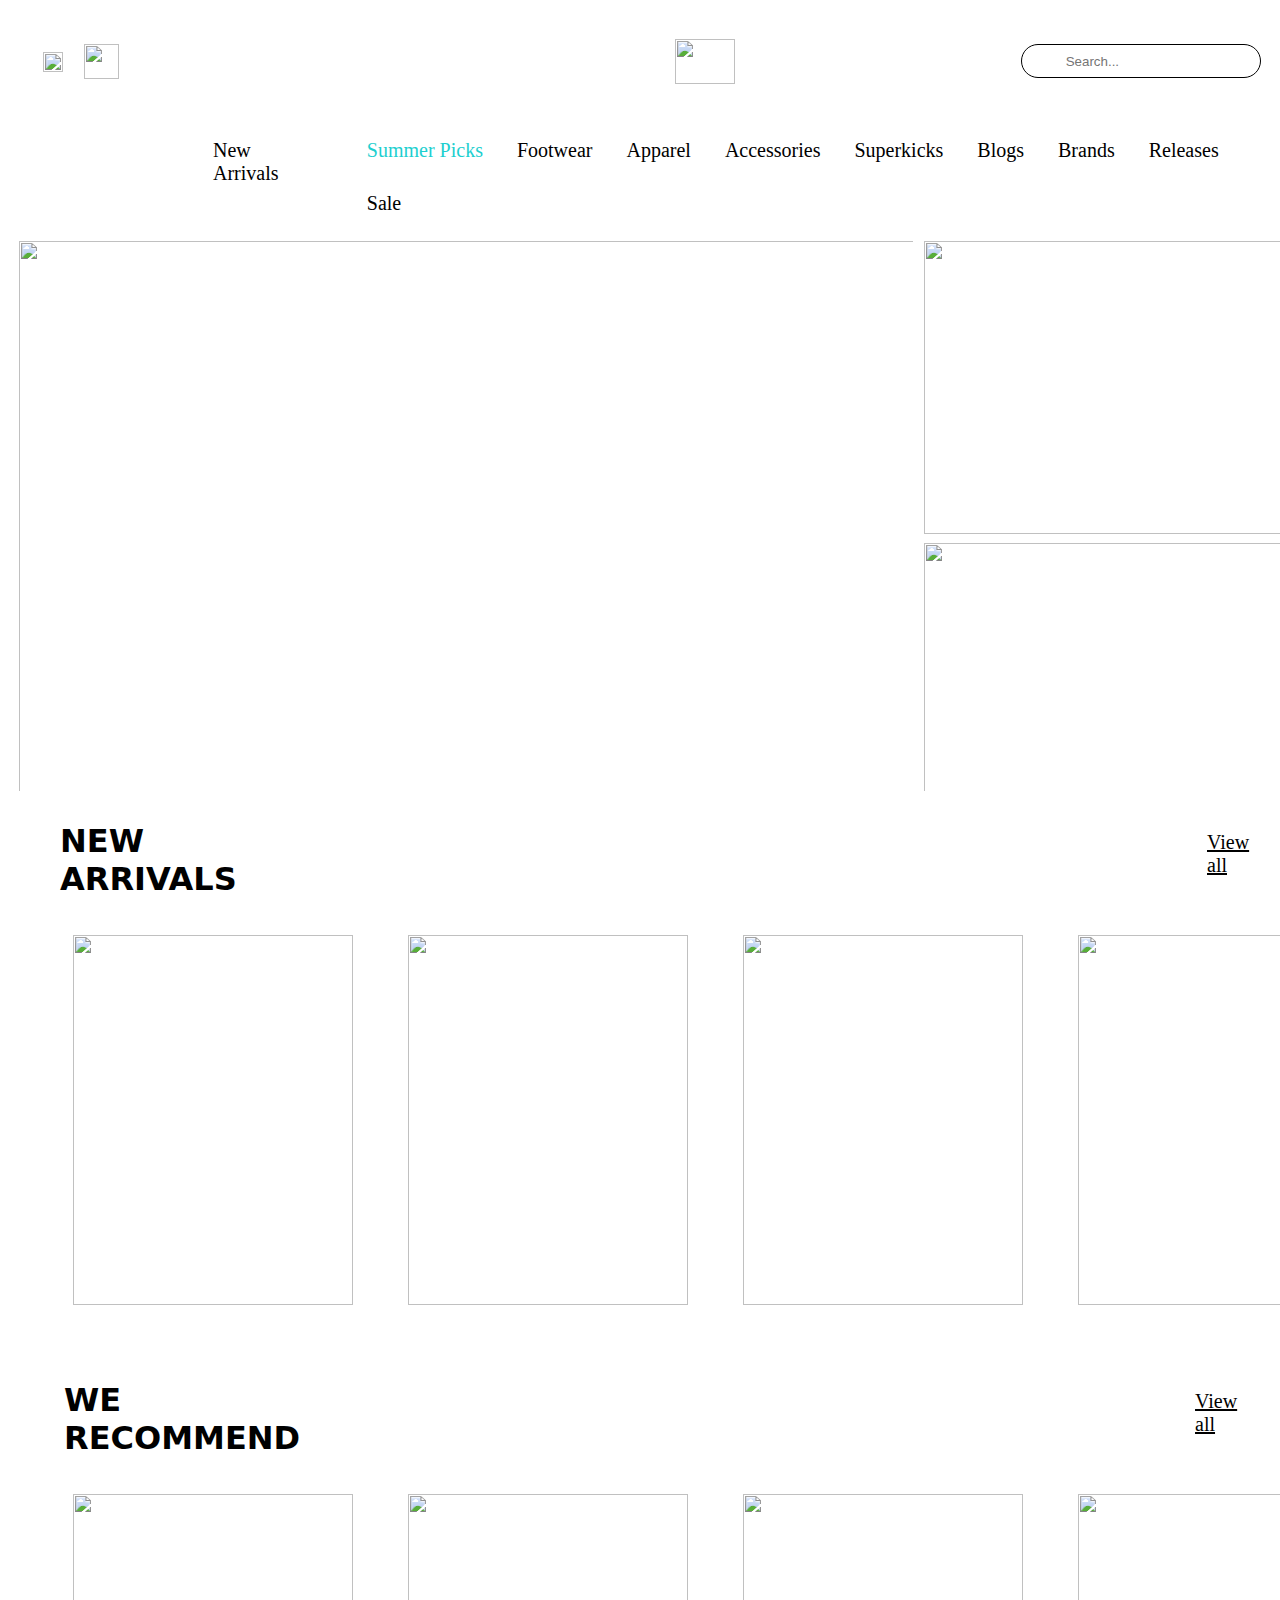
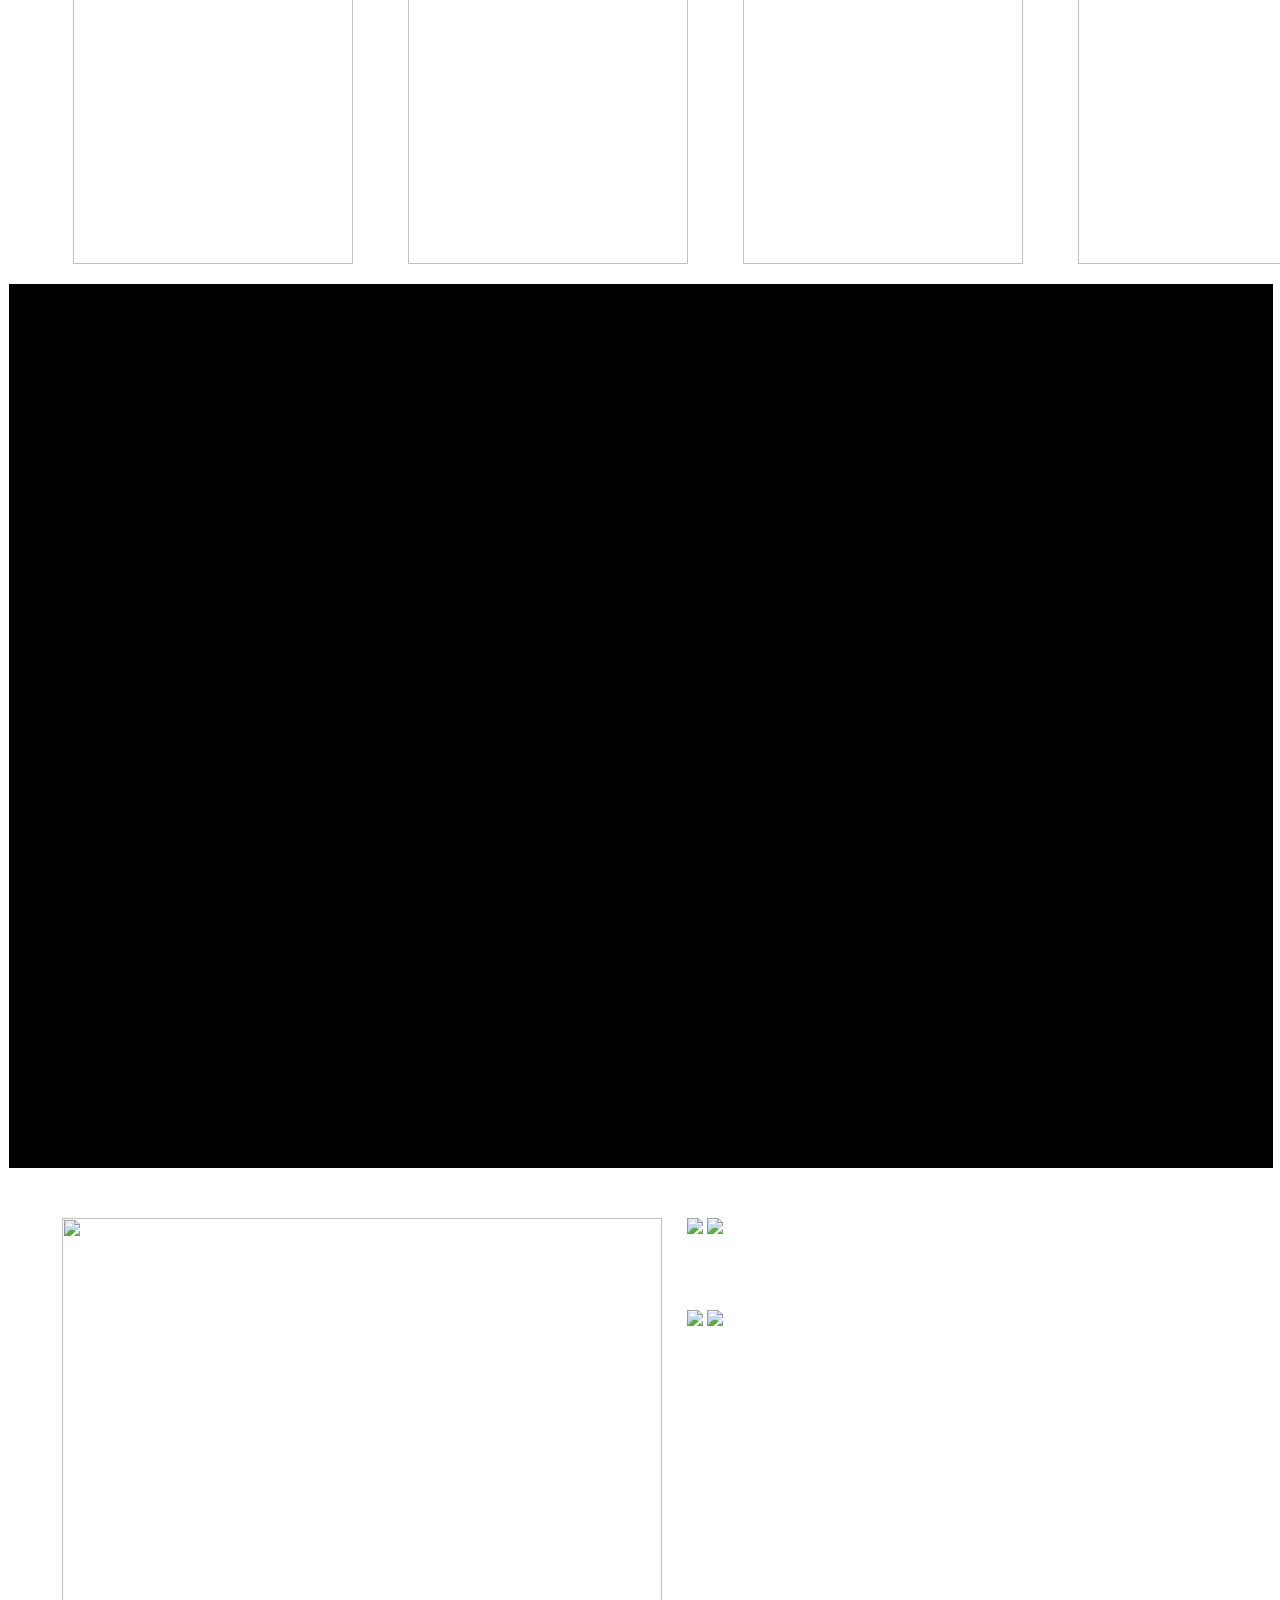
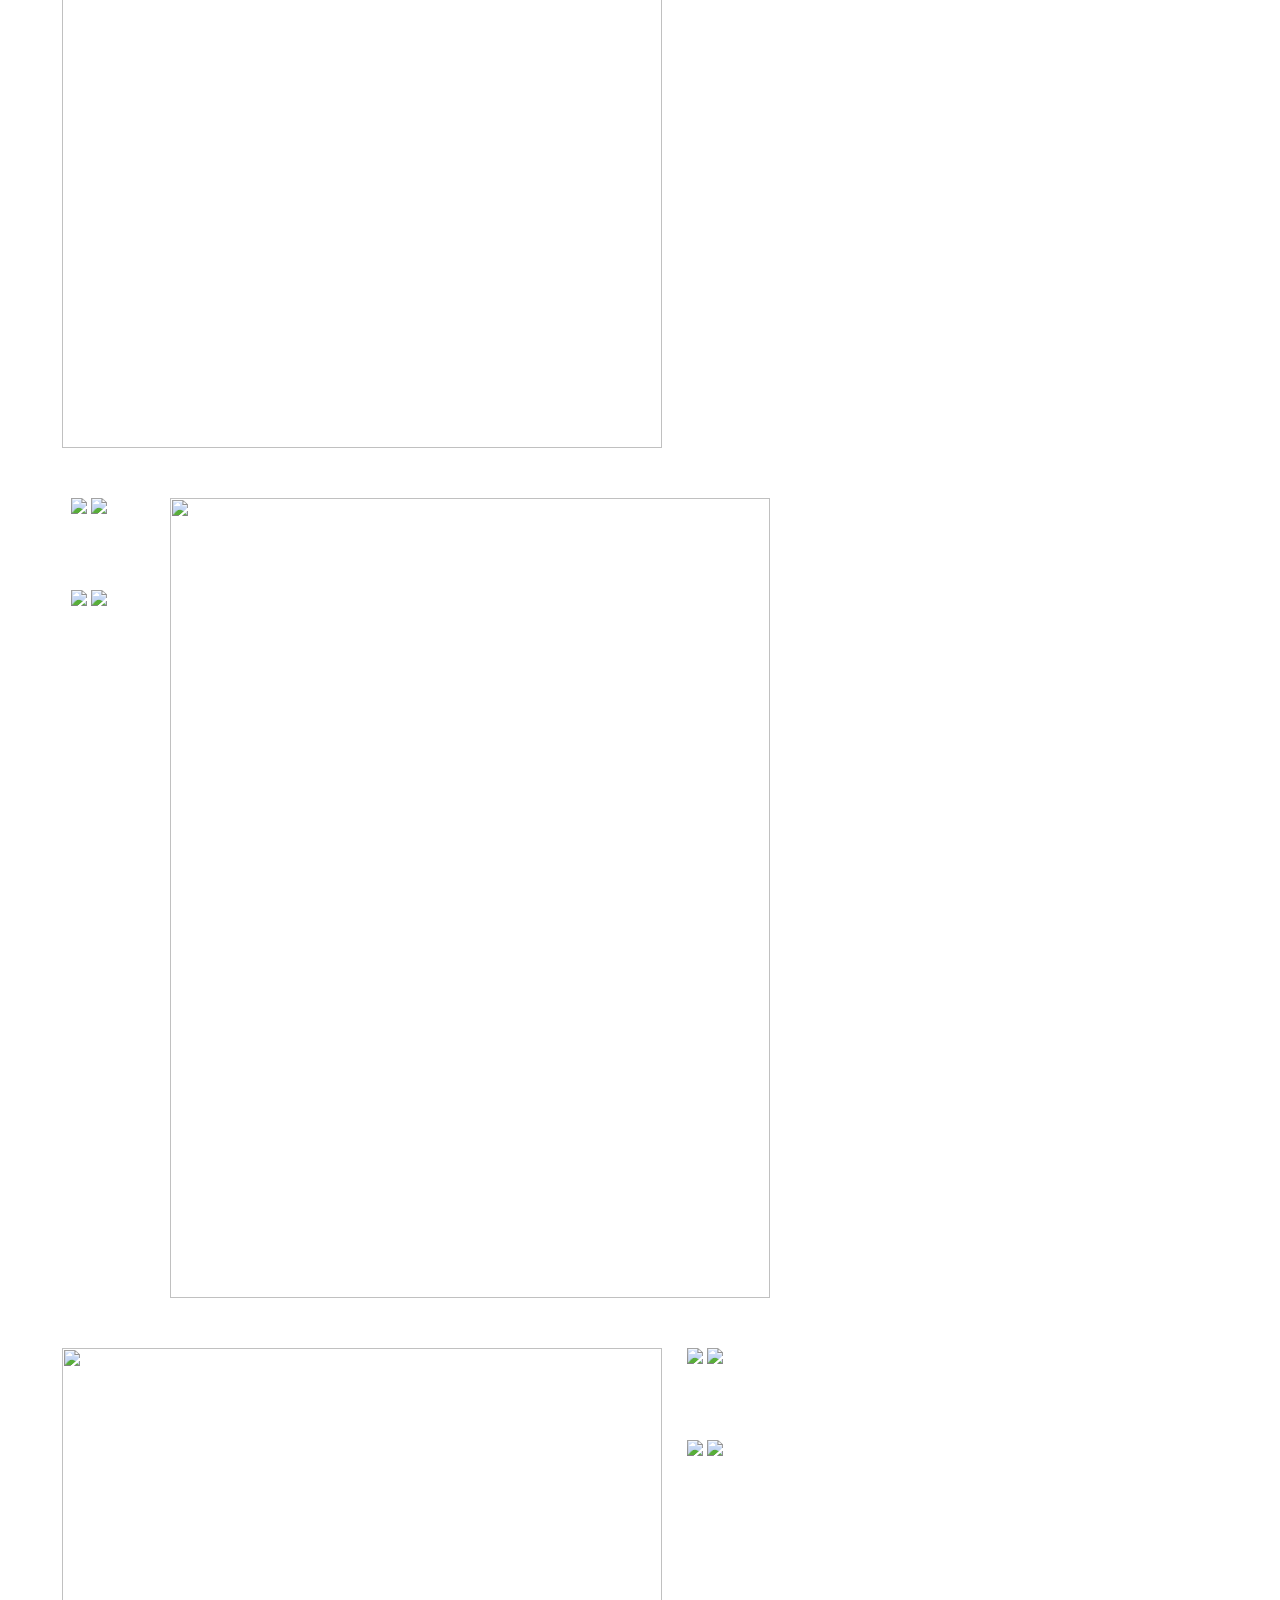
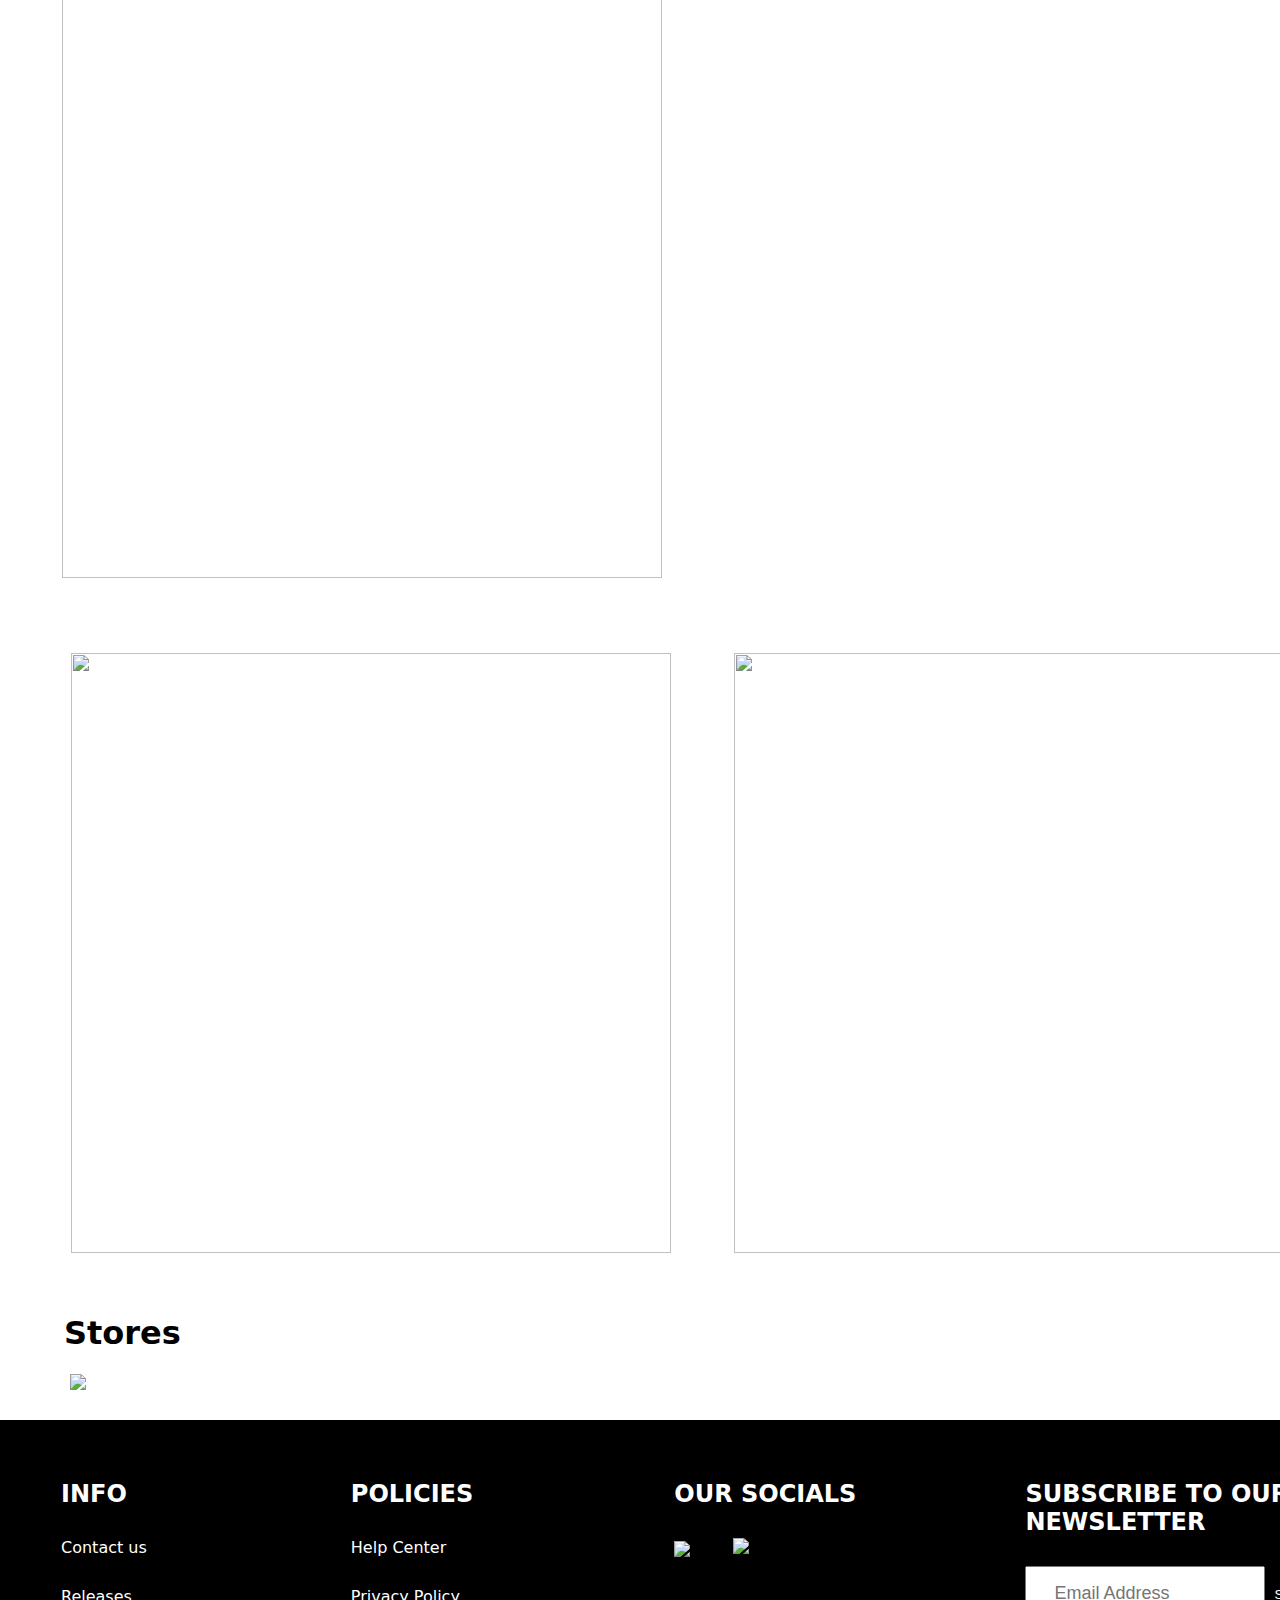
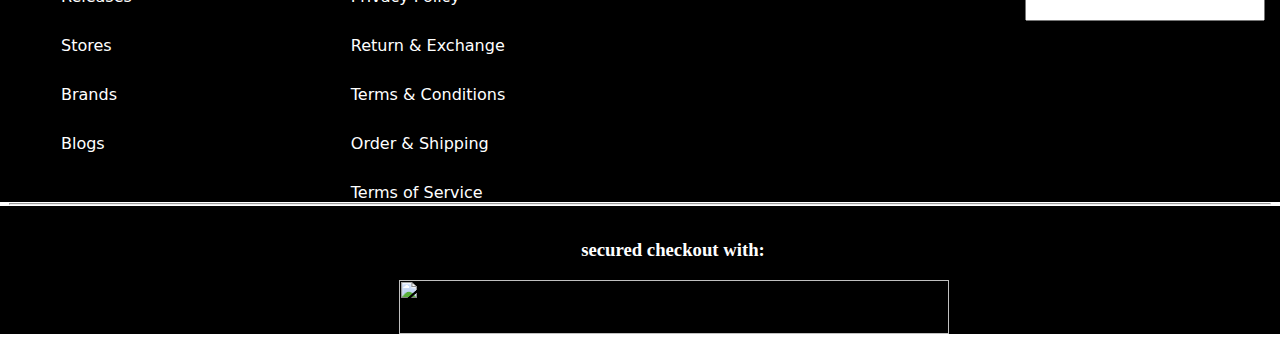
==== Index.html @ c91066b8 "Add files via upload" ====
<html>
    <head>
        <title>Superkicks India - Buy Premium Sneakers & Shoes Online in India</title>
        <link rel="icon" type="image/png" href="//www.superkicks.in/cdn/shop/files/Superkicks_Favicon.png?crop=center&amp;height=32&amp;v=1676955512&amp;width=32">
     
     <style>
      body{
    background-color:white;
}
.container{
    display: flex;
   align-items: center;
    gap: 1px;
   padding: 15px;
       
}

.box1{
grid-row: 1/1;
padding-top: 1px;
padding-left: 5px;

background-color: white;

}

.box2{
grid-row: 1/2;
padding-top: 1px;
padding-left: 540px;
background-color: white;}

.box3{

grid-row: 1/3;

padding-left: 270px;
padding-right: 1px;
background-color: white;
}
.box4{
grid-row: 1/1;


}
.searchbar{
    input[type=text] {

background-color:white;
background-image: url("searchicon.png");
background-size: 20px 20px;
background-position: 5px;

background-repeat: no-repeat;
padding: 12px 10px 12px 40px;
}
}
div {background-color:white;}
div a {
text-decoration: none;
color:  black;
font-size: 20px;
padding: 15px;
display:inline-block;
}
ul {
display: inline;
margin: 0;
padding: 0;
}
ul li {display: inline-block;}
ul li:hover { background-color: whitesmoke;}
ul li:hover ul {display: block;}
ul li ul {
position: absolute;
width: 120px;
display: none;
}
ul li ul li { 
background: whitesmoke;
display: block; 
}
ul li ul li a {display:block !important;} 
ul li ul li:hover {background:rgba(56, 55, 55, 0.185)}

.navbar{
display: flex;
padding-top: 10px;
padding-left: 190px;
gap: 20px;
}
.containerprod{
display: grid;
gap:1px;
grid-template-rows: repeat(1,1fr);
column-gap: 10px;
row-gap: -20px;
}
.boxp{
padding: 11px;
background-color:white;

;
}
.boxp1{
grid-row-start: 1;
grid-row-end:10;
height: 440px;
width: 850px;


}
.boxp2{
grid-row-start: 1;
grid-row-end:2;
grid-column-start:2;
grid-column-end: 2;
height: 150px;
width: 250px;
padding-bottom: 150px;
}
.boxp3{
padding-top: 1px;
grid-row-start: 2;
grid-row-end:2;
grid-column-start:5;
grid-column-end: 2;
height: 200px;
width: 250px;

}
.headerarrival{
display: flex;
padding-top: 20px;
padding-left: 26px;
}
.recommend{
display: flex;
padding-top: 20px;
padding-left: 62px;
}
.reccontainer{
display: flex;
gap: 25px;
padding-left: 50px;
}
.arrivalscontainer{
    display: flex;
    gap: 25px;
    padding-left: 50px;            }
    
    a.popper:hover{font-size: 22px;font-weight: 650;}



.scrollbox{
width: 200px;
height: 200px;
overflow-y: scroll;
background-color: #f6f6f6;


}
.scrollbox:hover {
::-webkit-scrollbar {
width: 8px;
}
::-webkit-scrollbar-thumb{
background-color: rgba(0,0,0,.2)
}
}
@media (hover: none) {
.scrollbox {
&::-webkit-scrollbar {
width: 8px;
}
::-webkit-scrollbar-thumb {
background-color: rgba(0,0,0,.2)
}
}
}
.videocontainer {

right: 0;
bottom: 0;
min-width: 100%;
min-height: 100%;
}
.videocontainer{
margin: 5px 0 0 1px;
}
.videooverlay{

position: fixed;
bottom: 0;
background: rgba(0, 0, 0, 0.5);
color: #f1f1f1;
width: 100%;
padding: 20px;
opacity: 1px;
}
.row{
display: flex;
}
.stores{
  height: 382px;
    width: 300px;
}
.stores1{
  height: 382px;
    width: 300px;
}
.foot{
  background-color: black;
  color: white;
  margin: 30px -35px 0 -10px;
  font-family: system-ui, -apple-system, BlinkMacSystemFont, 'Segoe UI', Roboto, Oxygen, Ubuntu, Cantarell, 'Open Sans', 'Helvetica Neue', sans-serif;

}
.info{
  background-color: black;
  color: white;
  margin: 30px 0 0 19px;
  
}
.allinfo{
  padding-left: 25px;
  display:flex;
  
  gap :195px;
}
.payments{
  padding-left: -10px;
  
  display:flex;
  background-color: black;
  color: white;
  margin: 0 -35 0 -9px;
  text-align: center;
  flex-direction: column;

}

     </style>
    </head>
    <body>
        <div class="container" >  
          <div class="box1"><a href="Login.html"><img style=" height: 20; width: 20;"  src="user.png" ></a></div>
          <div class="box1 box4"><img style=" width: 35;" src="flag-removebg-preview.png"></div>
       
        <div class="box2"><a href="Index.html"><img style="height: 45; width: 60;" src="logo.webp"></a></div>
        
        <div class="box3 searchbar "> <input style="  
            border:1.5px solid black ;
            border-radius :25px;
            height: 34;
            width:240;
    
    " type="text" placeholder= " Search..."> 
   </div>
   </div>
  
  

      <div class="navbar">
          <a class="popper" href="">New Arrivals</a>
          <ul>
            <li><a class="popper" href="" style="color:rgb(29, 207, 207)" >Summer Picks</a></li>
              <li>
              
                  <a class="popper" href="">Footwear</a>
                  <ul>
                      <ul class="scrollbox">
                          <li><a href="">Shop All</a></li>
                          <li><a href="">Sneakers</a></li>
                          <li><a href="">Basketball</a></li>
                          <li><a href="">Classic</a></li>
                          <li><a href="">Skateboard</a></li>
                          <li><a href="">Slides and Sandal</a></li>
                        </ul>
                    </ul>
                </li>
                
                <ul class="">
                    <li>
                        <a class="popper" href="#">Apparel</a>
                        <ul class="scrollbox">
                            <li><a href="">Shop All</a></li>
                            <li><a href="">Jewellery</a></li>
                            <li><a href="">Collectibles</a></li>
                            <li><a href="">Caps</a></li>
                            <li><a href="">Socks</a></li>
                            <li><a href="">Sneaker Care</a></li>
                            <li><a href="">Sunglasses</a></li>
                        </ul>
                    </li>
                </ul>
                <ul>
                    <li>
                        <a class="popper" href="">Accessories</a>
                        <ul class="scrollbox">
                            
                            <li><a href="">Shop All</a></li>
                            <li><a href="">T-Shirts & Shirts</a></li>
                            <li><a href="">Hoodies</a></li>
                            <li><a href="">Shorts</a></li>
                            <li><a href="">Pants</a></li>
                        </li>
                    </ul>
                    
                    
                </ul>
                
                <a  class="popper" href="">Superkicks</a>
                
                
                <a class="popper" href="">Blogs</a>
                
                
                <a class="popper" href="">Brands</a>
                
                
                <a class="popper" href="">Releases</a>
                
                
                <a class="popper" href="">Sale</a>
                
            </ul>
        </ul>
    </div> 
    
    <div class="containerprod">
        <div class="boxp1 boxp"><img style=" display: block;
         width: 107%;
         height: 125%;
         ;" src="mainpage pic1.webp"></div>
        <div class="boxp boxp2"><img style="     width: 410px;
         height: 293px; " src="mainpageup1.webp"></div>
        <div class="boxp boxp3"><img style=" width: 164%;
         height: 124%;" src="mainpagedp.webp"></div>
       
    </div>
    <div class="headerarrival">
        <h1 class="headerarrival" style="font-weight: 100px; font-weight:150px;font-family: system-ui, -apple-system, BlinkMacSystemFont, 'Segoe UI', Roboto, Oxygen, Ubuntu, Cantarell, 'Open Sans', 'Helvetica Neue', sans-serif;  ";>NEW ARRIVALS</h1>
    <u><a class="headerarrival" style="padding-top: 50px;padding-left: 880px; " href="newarrivalsinside.html">View all</a></u>
    </div>
    <div class="arrivalscontainer">
      <div class="arbox"><a href="newarrivalsinside.html"><img style=" width: 280px;height: 370px;" src="newarrivalspic1.png"></a></div>
      <div class="arbox"><a href="newarrivalsinside.html"><img style=" width: 280px;height: 370px;" src="newarrivalspic2.png"></a></div>
      <div class="arbox"><a href="newarrivalsinside.html"><img style=" width: 280px;height: 370px;" src="newarrivalspic3.png"></a></div>
      <div class="arbox"><a href="newarrivalsinside.html"><img style=" width: 280px;height: 370px;" src="newarrivalspic4.png"></a></div>
      </div>
      <div class="headerarrival" >
       
        <h1 class="recommend" style=" padding-left: 30px; font-weight: 100px; font-weight:150px;font-family: system-ui, -apple-system, BlinkMacSystemFont, 'Segoe UI', Roboto, Oxygen, Ubuntu, Cantarell, 'Open Sans', 'Helvetica Neue', sans-serif;  ";>WE RECOMMEND</h1>
        <a class="headerarrival" style="padding-top: 50px; padding-left: 850px;" href="recommendinside.html"><u>View all</u></a>
      </div>
      
     
      
      <div class="reccontainer">
        <div class="recbox"><a href="recommendinside.html"><img style=" width: 280px;height: 370px;" src="rec1.png"></a></div>
        <div class="recbox"><a href="recommendinside.html"><img style=" width: 280px;height: 370px;" src="rec2.png"></a></div>
        <div class="recbox"><a href="recommendinside.html"><img style=" width: 280px;height: 370px;" src="rec3.png"></a></div>
        <div class="recbox"><a href="recommendinside.html"><img style=" width: 280px;height: 370px;" src="rec4.png"></a></div>
        </div>
      <div class="videocontainer" style="background-color: black;">
      <video autoplay loop muted src="360video.mp4" style="min-width: 100%; min-height:  100%; "></video>
        </div>
        <div class="row">
          <div style="padding-top: 50px; padding-left: 54px;"> <img src="bidpic first.webp" style="width: 600px ;height: 830px;">        </div>
          <div style="padding-top: 50px; padding-left: 25px;" >  
          <img src="besidepic1.png" >
          <img src="besidepic2.png" >
          <br>
          <br>
          <br><br><br>
          <img src="besidepic3.png" >
          <img src="besidepic4.png" >
          </div>       
        </div>
        <div class="row">
           <div style="padding-top: 50px; padding-left: 63px;" >  
            <img src="shirtpic1.png" >
          
            <img src="shirtpic2.png" >
            <br>
            <br>
            <br><br><br>
            <img src="shirtpic3.png" >
            <img src="shirtpic4.png" >
            </div>
          <div  style="padding-top: 50px; padding-left: 63px;"> <img src="bidpic2.webp" style="width: 600px ;height: 800px;"></div>
        </div>
        <div class="row">
            <div style="padding-top: 50px; padding-left: 54px;"> <img src="crocsmain.webp" style="width: 600px ;height: 830px;">        </div>
            <div style="padding-top: 50px; padding-left: 25px;" >  
            <img src="crocspic1.png" >
            <img src="crocspic2.png" >
            <br>
            <br>
            <br><br><br>
            <img src="crocspic3.png" >
            <img src="crocspic4.png" >
            </div>       
          </div>
        <div class="row" style="padding-top: 25px;">
            <div style="padding-top: 50px; padding-left: 63px;"> <img src="APPARELmain.webp" style="width: 600px ;height: 600px;">
                </div>
           <div> <div style="padding-top: 50px; padding-left: 63px;"> <img src="accmain.webp" style="width: 600px ;height: 600px;">

           </div>
        </div>
    </div>
    <div >
        <h1 style=" padding-left: 56px ; padding-top: 40px; font-family:system-ui, -apple-system, BlinkMacSystemFont, 'Segoe UI', Roboto, Oxygen, Ubuntu, Cantarell, 'Open Sans', 'Helvetica Neue', sans-serif" >Stores</h1>
    </div>
      <div class="row">
      <div style="padding-left:62px ; ">
      <img src="stores.png" usemap="#workmap" >
      <map name="workmap">
        <area shape="rect" coords="19,10,310,386" href="crocspic1.png">
        <area shape="rect" coords="625,12,324,392"  href="arrivalsbar.html">
        <area shape="rect" coords="637,12,941,392"  href="Index.html">
        <area shape="rect" coords="1245,13,941,392"  href="ig.png">
      </map>
      </div>
      </div>
     
     <footer >
      <div class="foot allinfo">
        <div class="info">
          <h2 class="info">INFO</h2>
        <div class="info">Contact us</div>
        <div class="info">Releases</div>
        <div class="info">Stores</div>
        <div class="info">Brands</div>
        <div class="info">Blogs</div>
        </div>
      
        <div class="foot">
          <h2 class="info">POLICIES</h2>
          <div class="info">Help Center</div>
          <div class="info">Privacy Policy</div>
          <div class="info">Return & Exchange</div>
          <div class="info">Terms & Conditions</div>
          <div class="info">Order & Shipping</div>
          <div class="info">Terms of Service</div>
        </div>
        <div class="foot">
          <h2 class="info">OUR SOCIALS</h2>
          <div class="info"><img src="fb.png"> <img  src="ig.png" style="padding-left: 38px; padding-bottom: 3px;"></div>
        
        </div>
        <div class="foot">
          <h2 class="info"><pre style="font-family: system-ui, -apple-system, BlinkMacSystemFont, 'Segoe UI', Roboto, Oxygen, Ubuntu, Cantarell, 'Open Sans', 'Helvetica Neue', sans-serif;">SUBSCRIBE TO OUR 
NEWSLETTER</pre></h2>
        
          <div class="info"><form>
            <input type="email" placeholder="     Email Address" style="height: 55px; width: 240px; font-size:large;"   required><button style="background-color:  black; color:white ;height: 55px; width: 24px;border: solid black;">Subscribe</button></div>
          
         
          </form>
          
      
          </div>
      
          </div>
        
          
           
          
              <hr style="margin: 1px ;">
          
  <div class="payments" style="background-color: black;color: white;">
    
    <h3 style="padding-left: 40px;padding-top: 15;">secured checkout with:</h3>
    <img src="paymentss.png" style="width: 550px;height: 54px;padding-left: 400;">
  </div>
    </body>
</html>
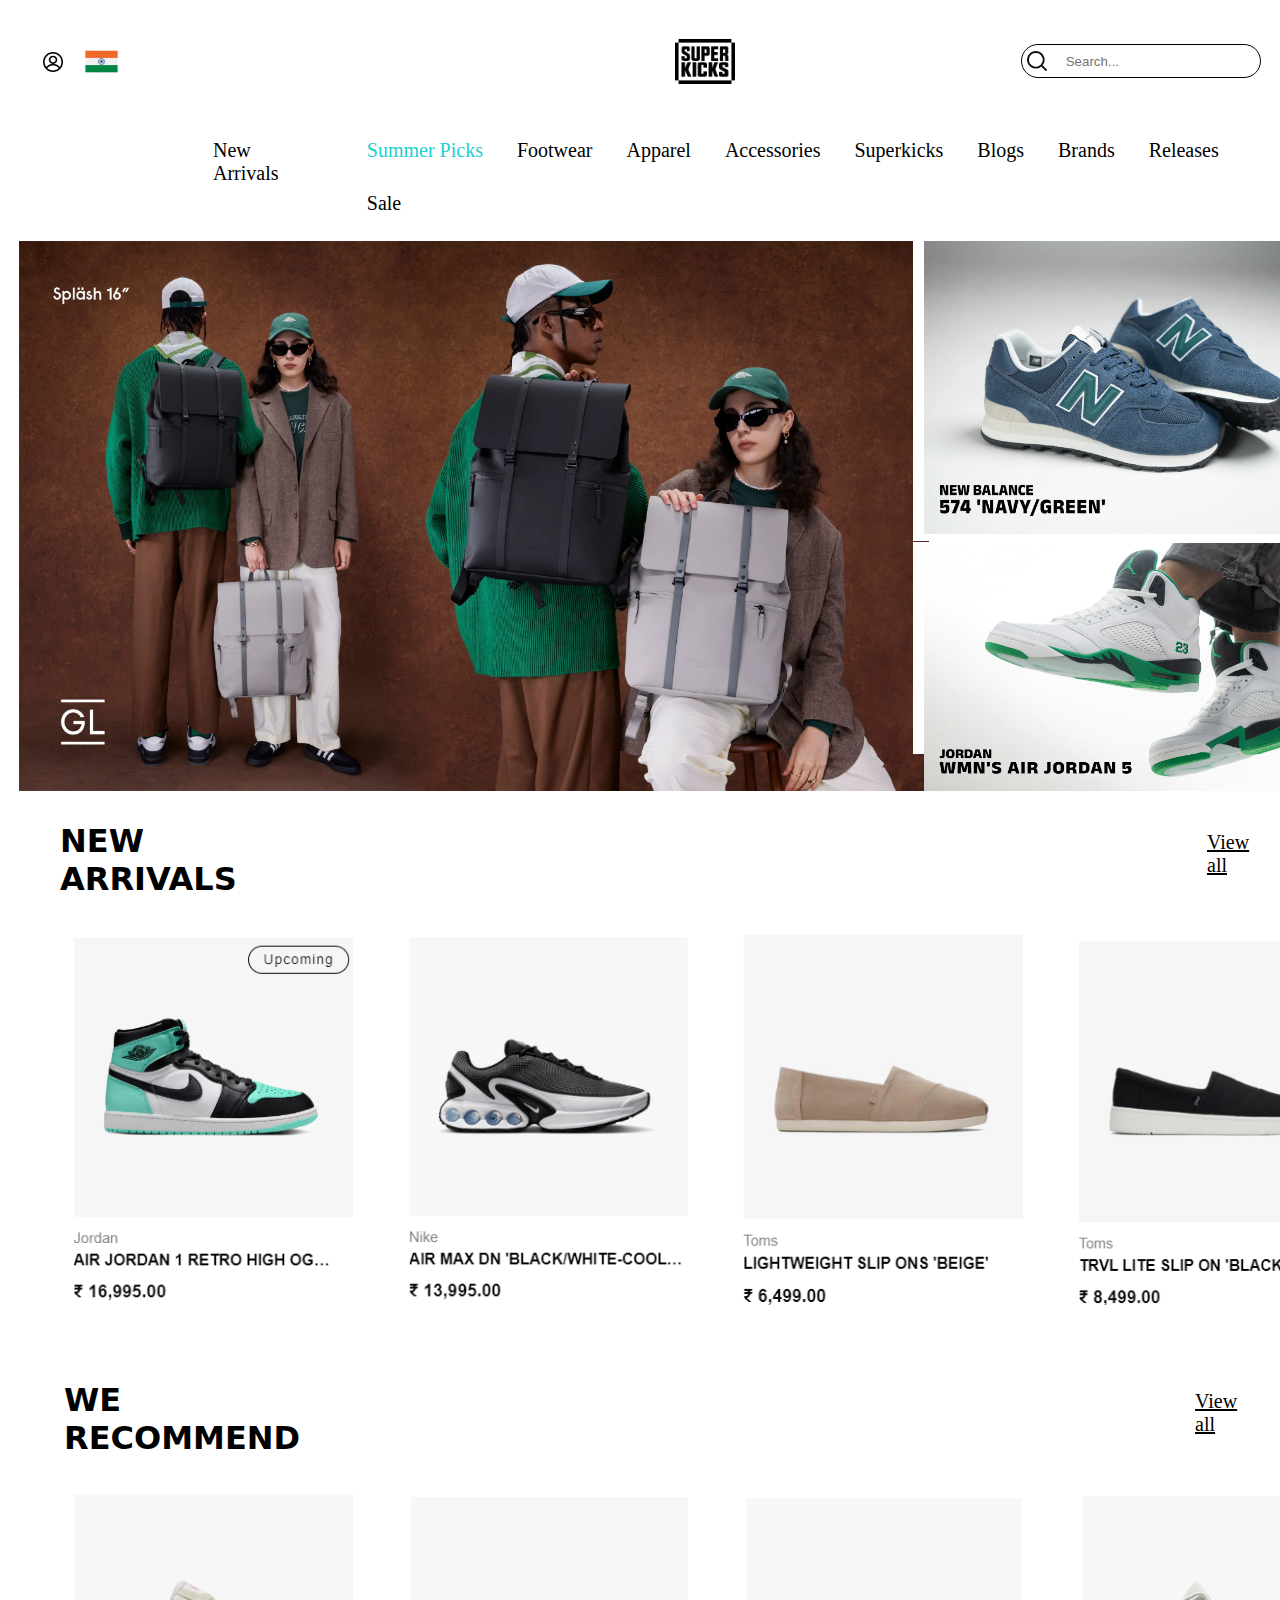
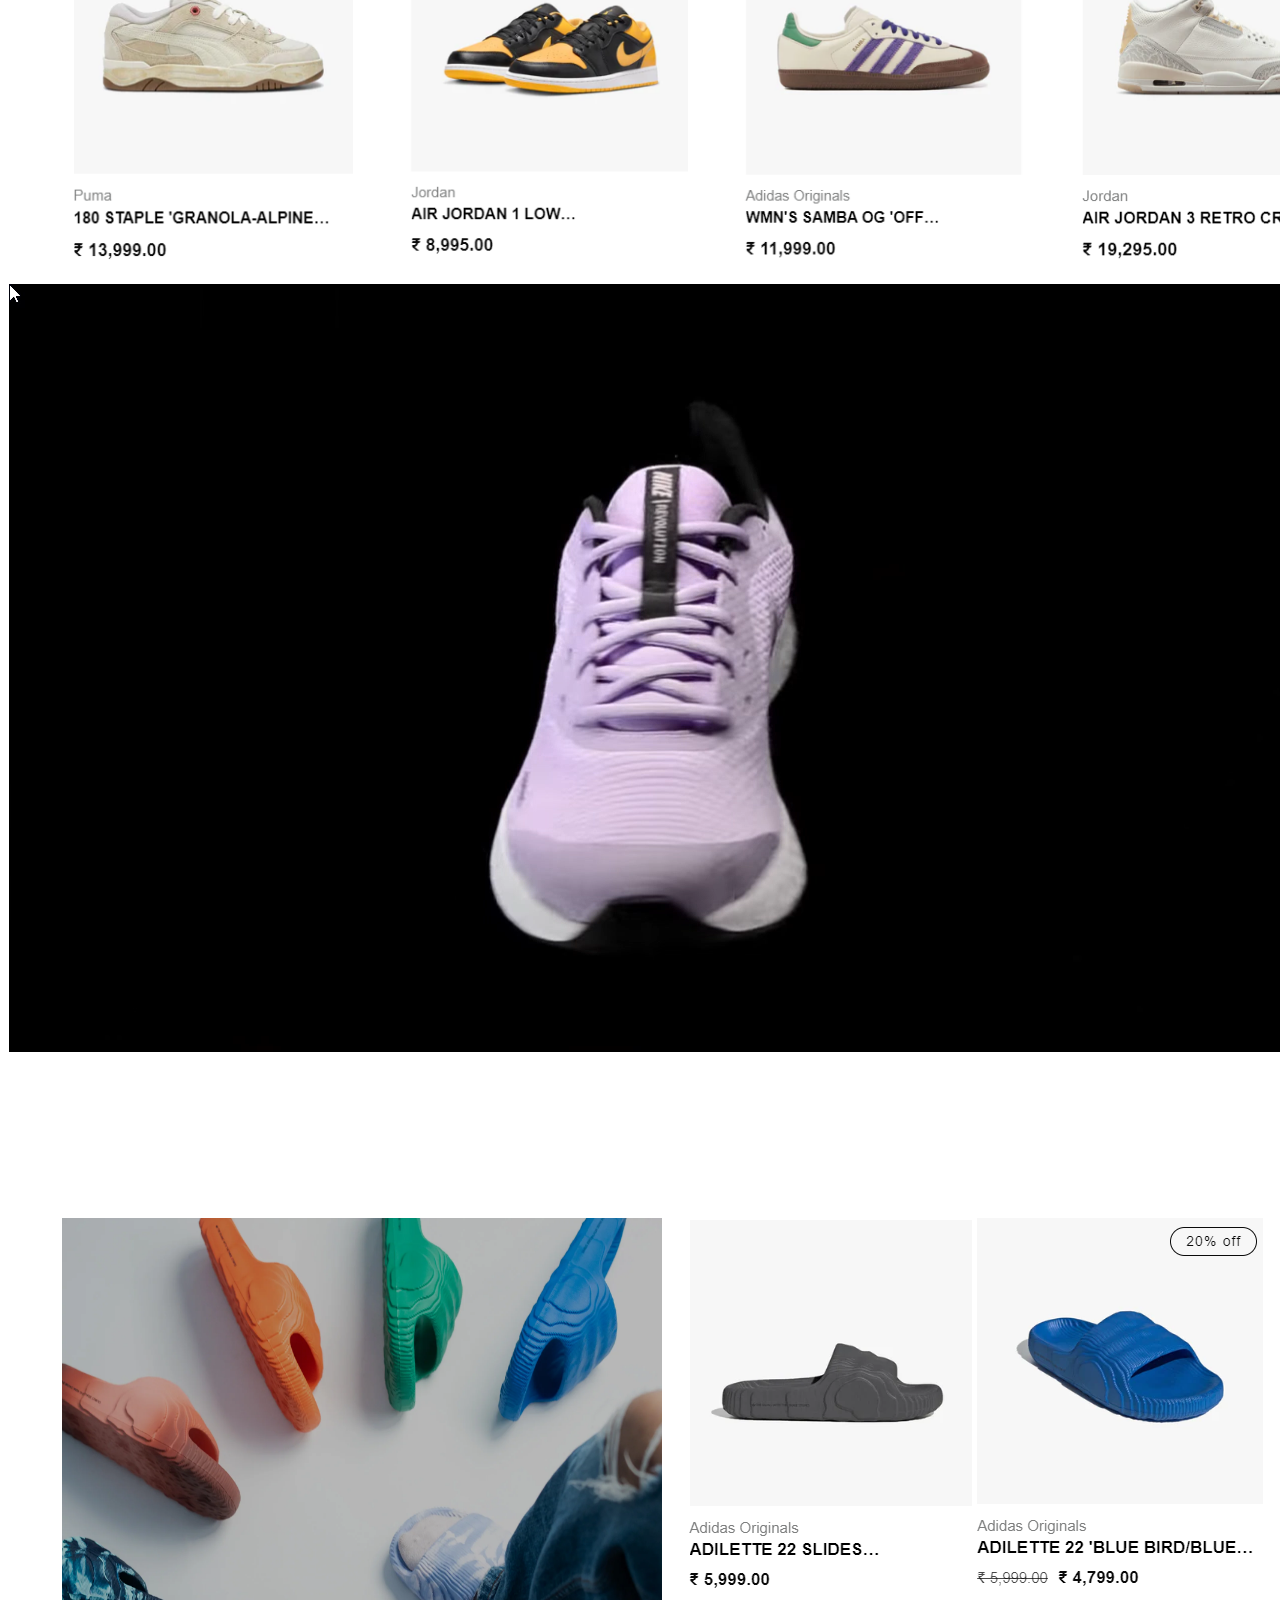
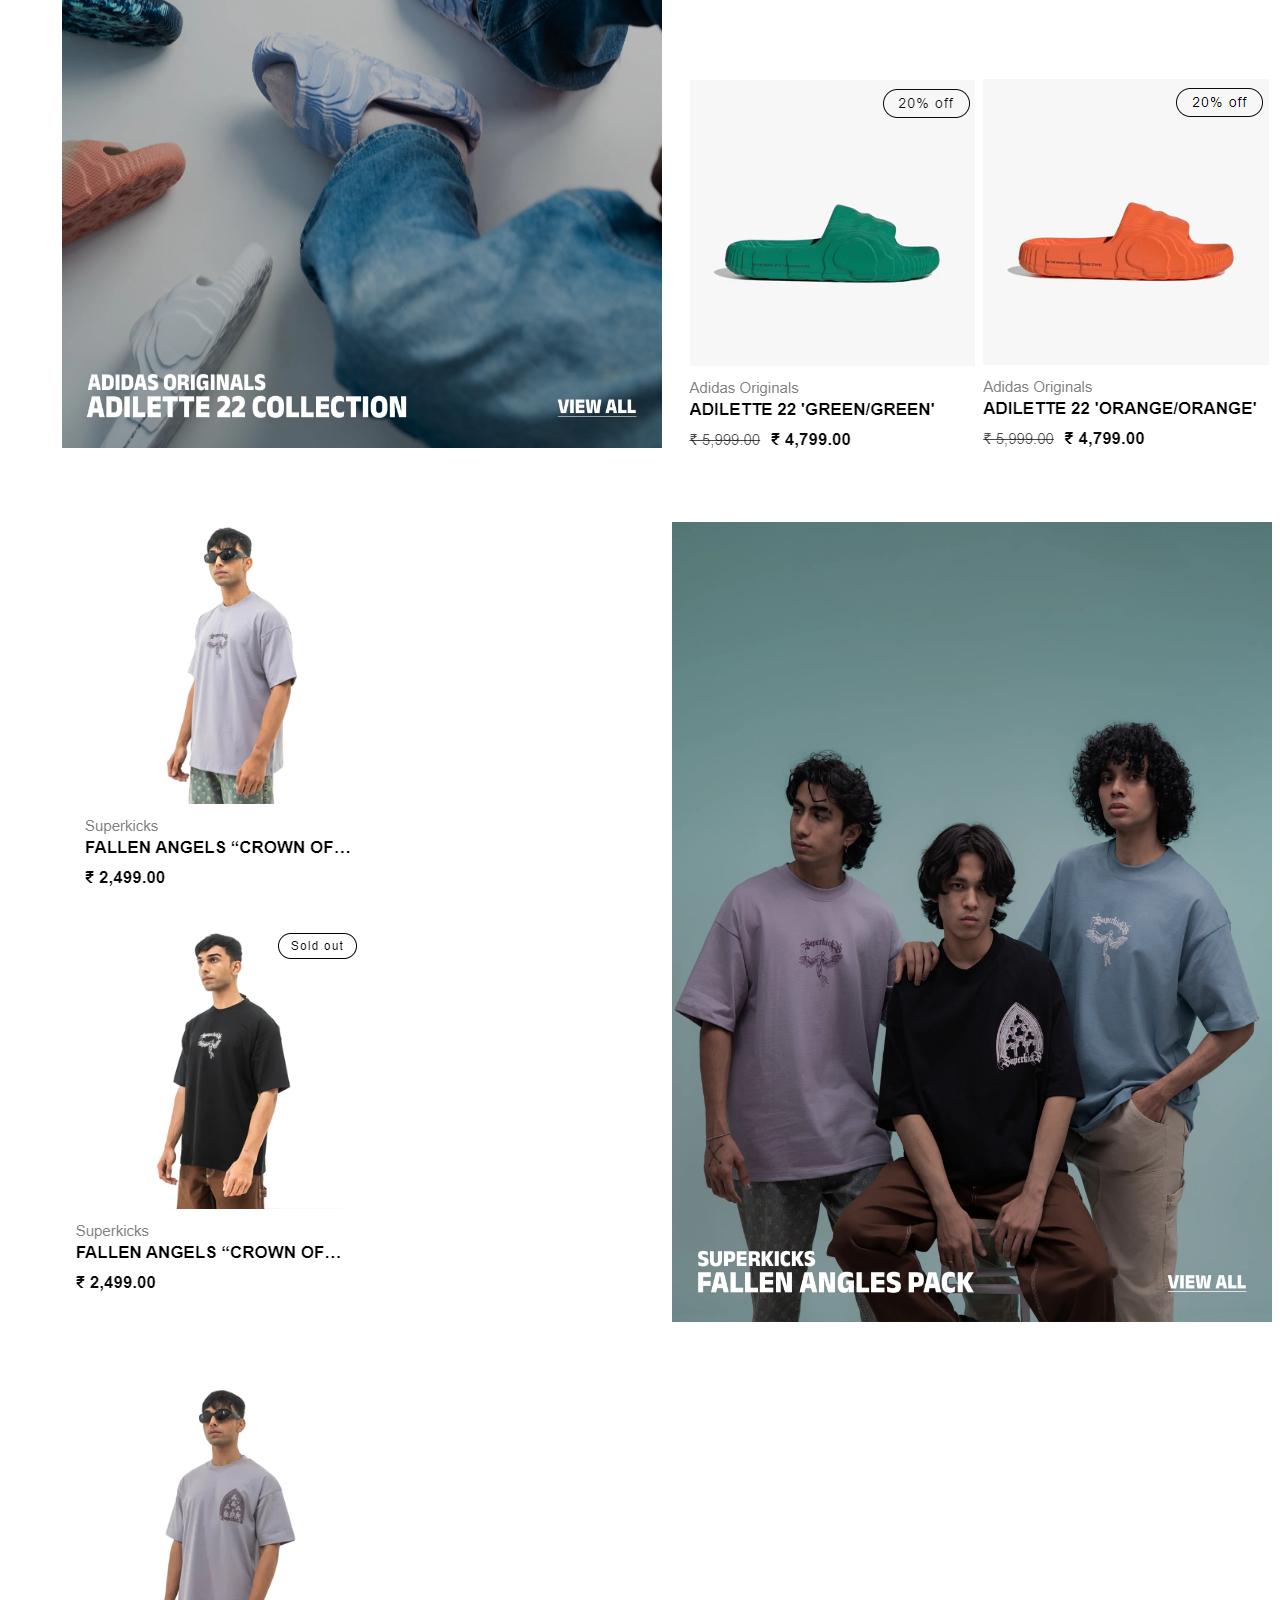
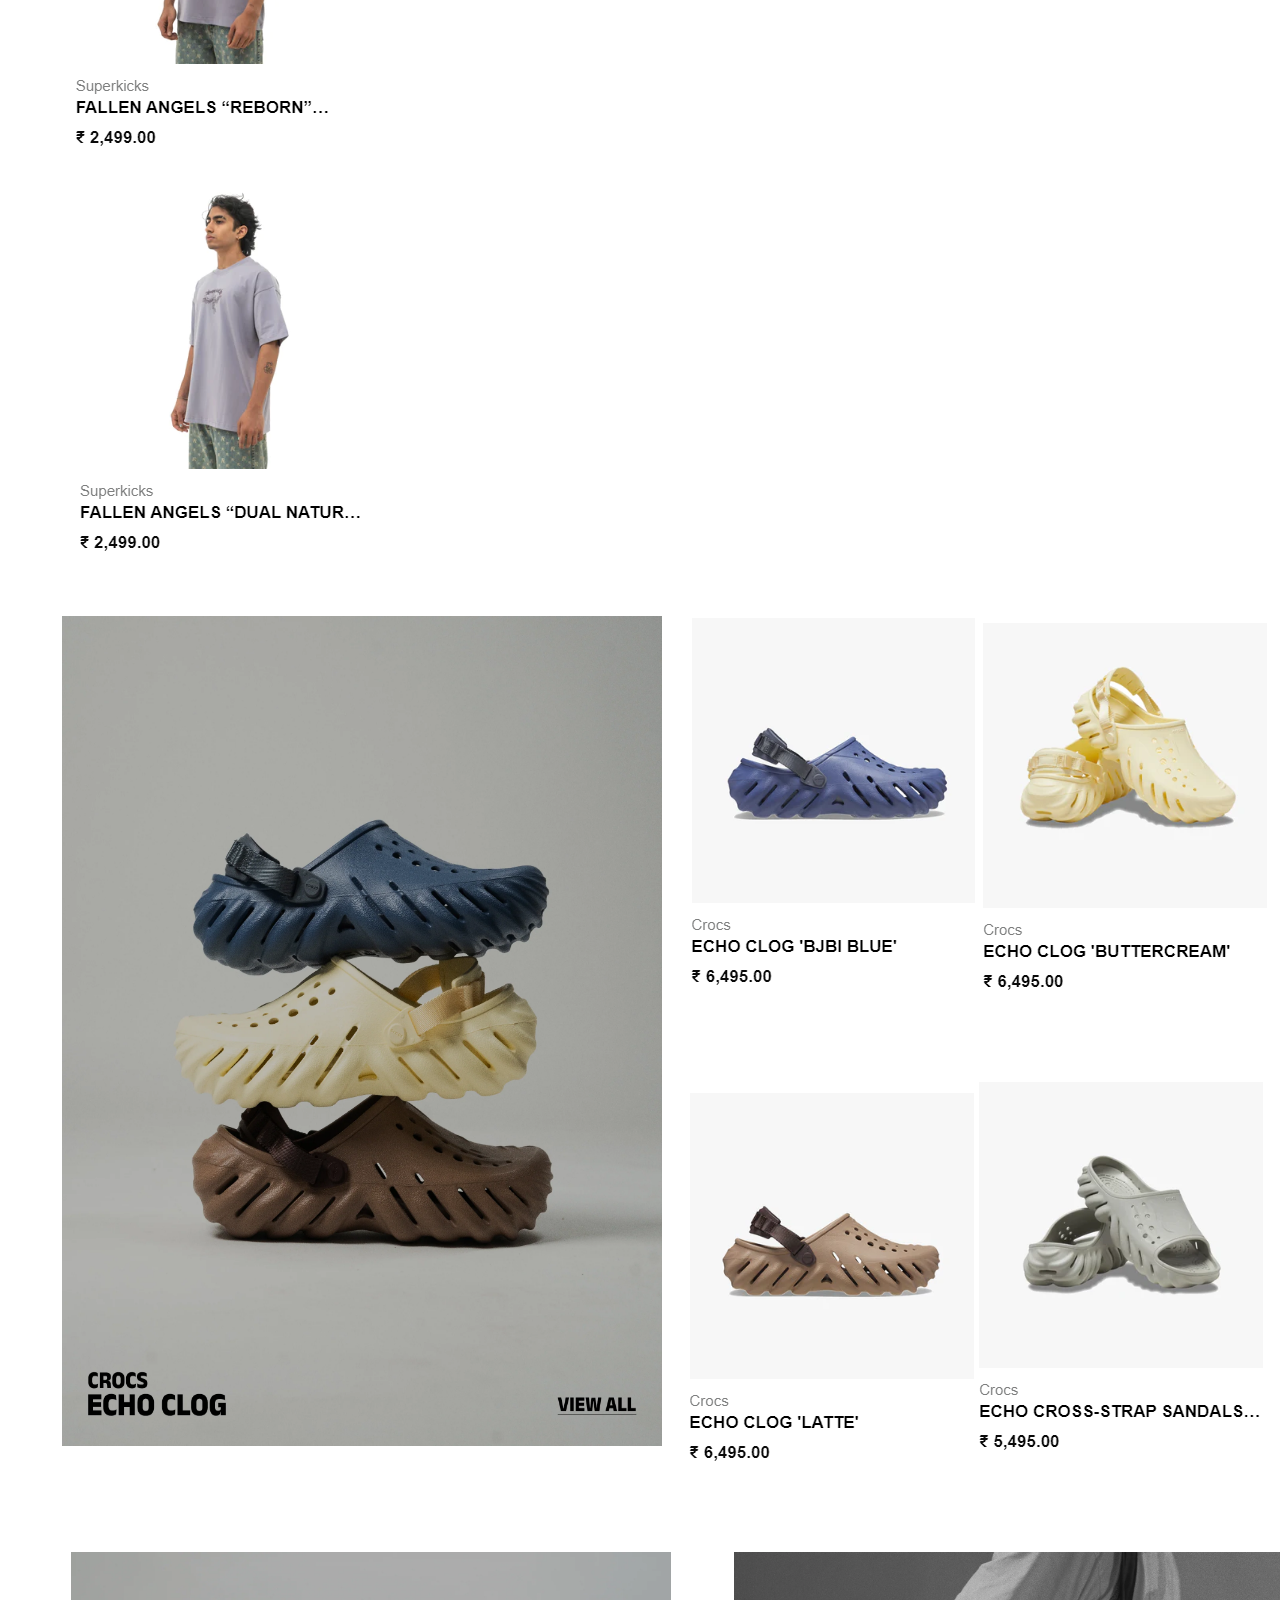
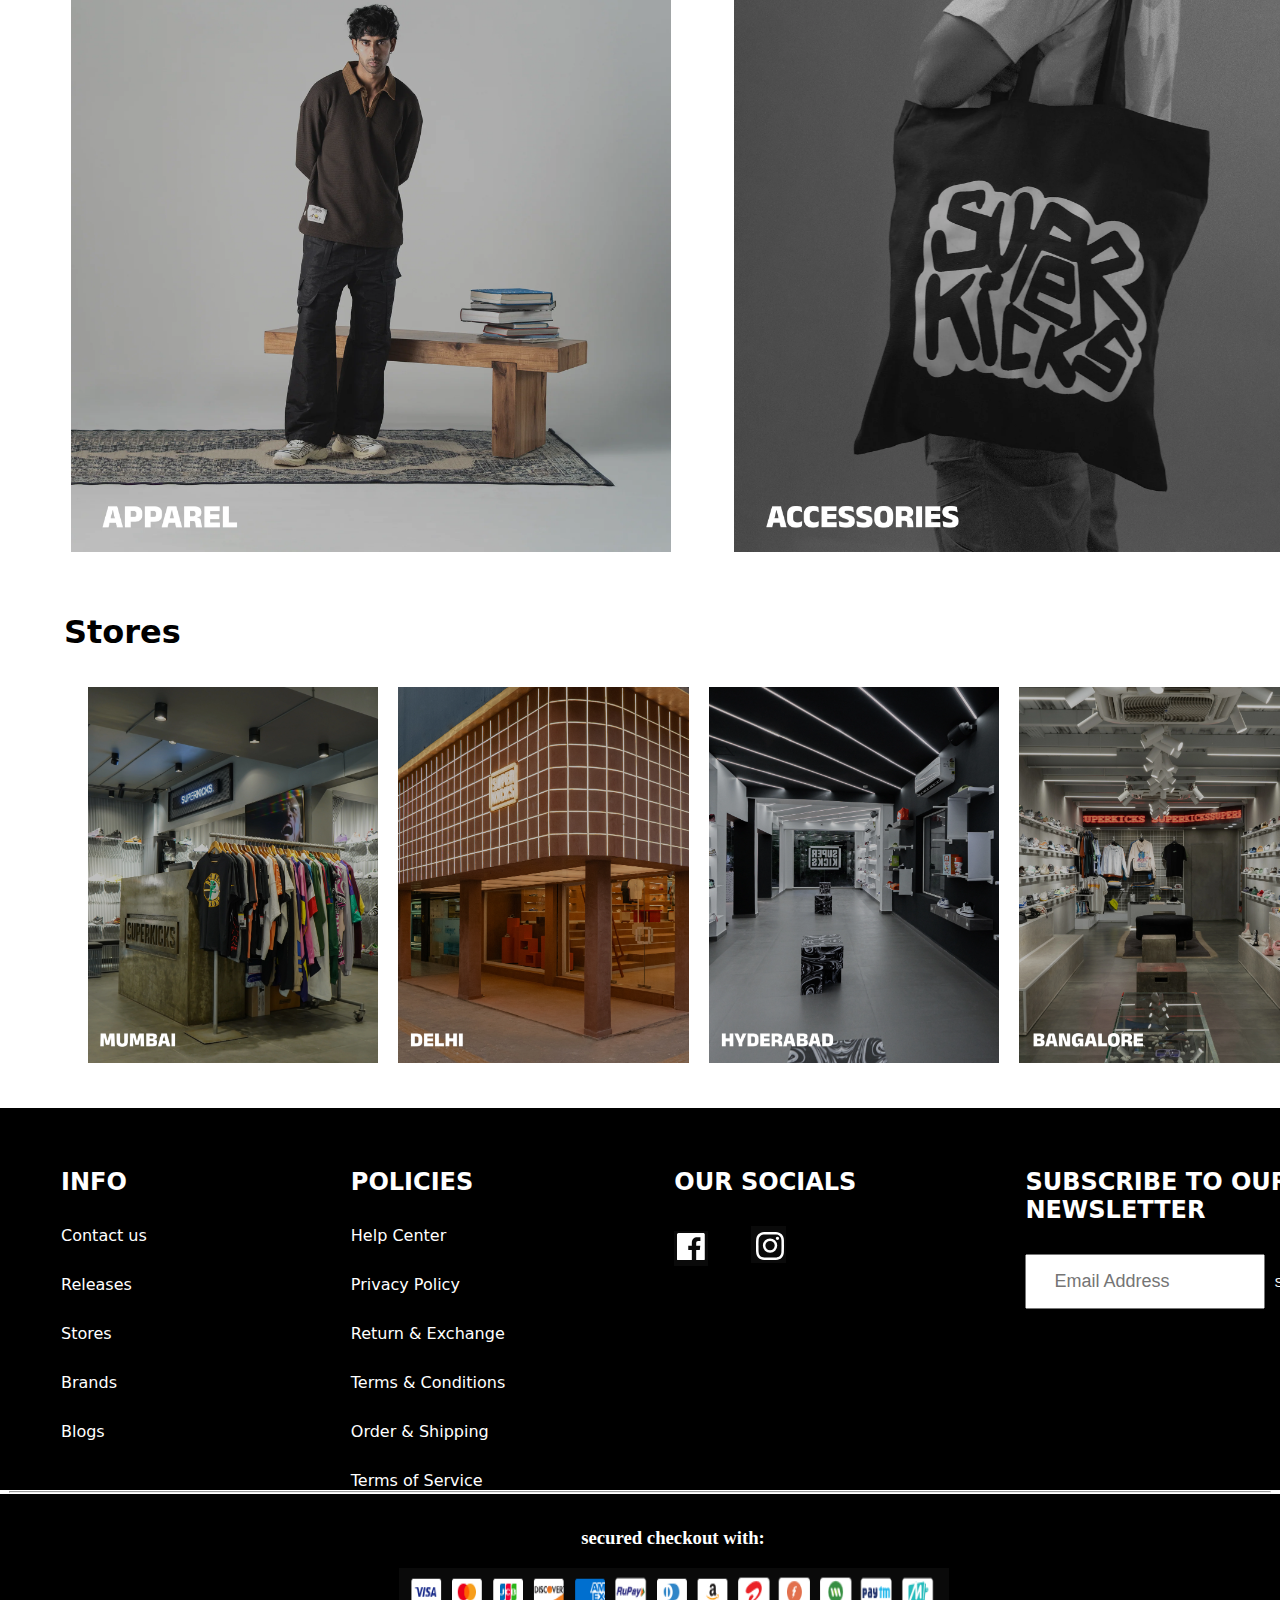
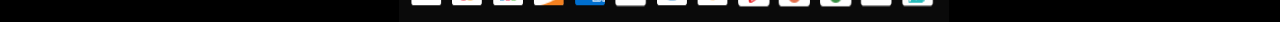
==== commit df81b9de: "Update Index.html" ====
--- a/Index.html
+++ b/Index.html
@@ -364,7 +364,7 @@
         <div class="recbox"><a href="recommendinside.html"><img style=" width: 280px;height: 370px;" src="rec3.png"></a></div>
         <div class="recbox"><a href="recommendinside.html"><img style=" width: 280px;height: 370px;" src="rec4.png"></a></div>
         </div>
-      <div class="videocontainer" style="background-color: black;">
+      <div class="videocontainer" >
       <video autoplay loop muted src="360video.mp4" style="min-width: 100%; min-height:  100%; "></video>
         </div>
         <div class="row">
@@ -478,4 +478,4 @@
     <img src="paymentss.png" style="width: 550px;height: 54px;padding-left: 400;">
   </div>
     </body>
-</html>+</html>
